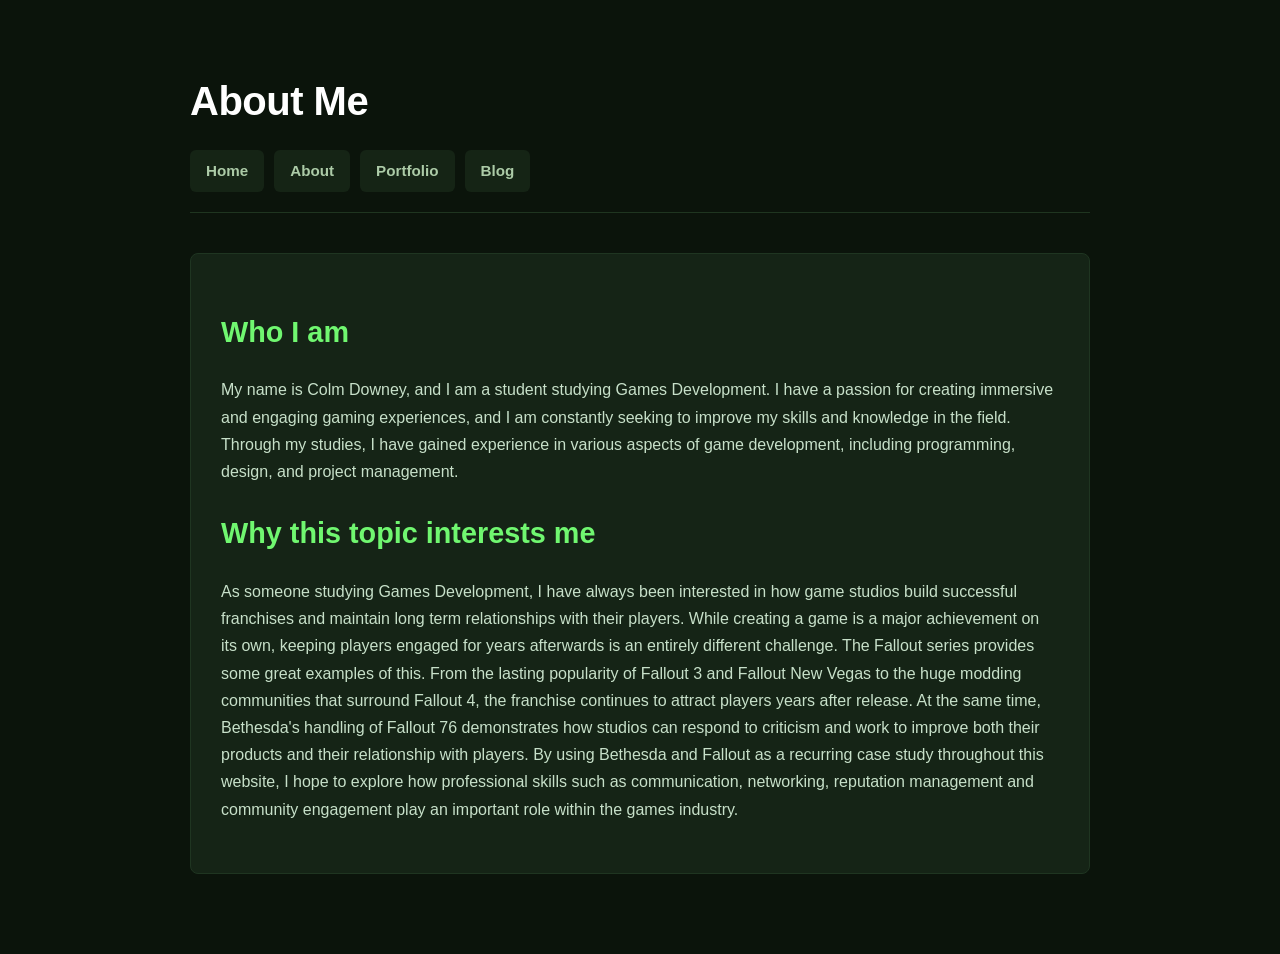
==== about.html @ 27c63dee "first commit" ====
<!DOCTYPE html>
<html lang="en">
<head>
    <meta charset="UTF-8">
    <meta name="viewport" content="width=device-width, initial-scale=1.0">
    <title>About Me</title>
    <link rel="stylesheet" href="/CSS/style.css">
</head>
<body>
<header>
    <h1>About Me</h1>
    <nav>
        <a href="../index.html">Home</a>
        <a href="../about.html">About</a>
        <a href="../portfolio.html">Portfolio</a>
        <a href="../blog.html">Blog</a>
    </nav>
</header>
<main>
    <h2>Who I am</h2>
    <p>
        My name is Colm Downey, and I am a student studying Games Development. I have a passion for creating immersive and engaging gaming experiences, and I am constantly seeking to improve my skills and knowledge in the field. Through my studies, I have gained experience in various aspects of game development, including programming, design, and project management.
    </p>
    <h2>Why this topic interests me</h2>
    <p>
        As someone studying Games Development, I have always been interested in how game studios build successful franchises and maintain long term relationships with their players. While creating a game is a major achievement on its own, keeping players engaged for years afterwards is an entirely different challenge. The Fallout series provides some great examples of this. From the lasting popularity of Fallout 3 and Fallout New Vegas to the huge modding communities that surround Fallout 4, the franchise continues to attract players years after release. At the same time, Bethesda's handling of Fallout 76 demonstrates how studios can respond to criticism and work to improve both their products and their relationship with players. By using Bethesda and Fallout as a recurring case study throughout this website, I hope to explore how professional skills such as communication, networking, reputation management and community engagement play an important role within the games industry.
    </p>
</main>
</body>
</html>
---- CSS/style.css ----
body {
    background: #0b140b;
    color: #eefaed;
    font-family: 'Segoe UI', Roboto, Helvetica, Arial, sans-serif;
    max-width: 900px;
    margin: 0 auto;
    padding: 40px 20px;
    line-height: 1.7;
}
header {
    border-bottom: 1px solid #1f3520;
    padding-bottom: 20px;
    margin-bottom: 40px;
}
h1 {
    color: #ffffff;
    font-size: 2.5rem;
    margin-bottom: 15px;
    font-weight: 700;
    letter-spacing: -0.5px;
}
h2 {
    color: #70f770; 
    font-size: 1.8rem;
    margin-bottom: 20px;
}
nav {
    display: flex;
    gap: 10px;
    margin-top: 15px;
}
nav a {
    text-decoration: none;
    color: #accba7;
    padding: 8px 16px;
    border-radius: 6px;
    background: #152415;
    font-weight: 600;
    font-size: 0.95rem;
    transition: all 0.2s ease-in-out;
}
nav a:hover {
    color: #ffffff;
    background: #46ff56;
    transform: translateY(-2px);
}
main {
    background: #152416;
    padding: 30px;
    border-radius: 8px;
    border: 1px solid #1f3521;
    margin-bottom: 40px;
}
p {
    margin-bottom: 20px;
    color: #c7e0c9;
}
ul {
    list-style: none;
    padding: 0;
}
ul li {
    margin-bottom: 12px;
}
ul li a {
    color: #a5ff95; 
    text-decoration: none;
    font-weight: 500;
    transition: color 0.2s ease;
}
ul li a:hover {
    color: #bfffcd;
    text-decoration: underline;
}
article {
    margin-bottom: 50px;
}
.blog-grid {
    display: flex;
    flex-direction: column;
    gap: 20px;
    margin-top: 25px;
}
.blog-card {
    background: #152417;
    border: 1px solid #1f3522;
    border-radius: 8px;
    transition: all 0.2s ease-in-out;
}
.blog-card a {
    display: block;
    padding: 20px;
    text-decoration: none;
}
.blog-card h3 {
    color: #a5ff95;
    margin: 0 0 8px 0;
    font-size: 1.3rem;
    transition: color 0.2s ease;
}
.blog-card p {
    color: #a7cbae;
    margin: 0;
    font-size: 0.95rem;
}
.blog-card:hover {
    transform: translateX(5px);
    border-color: #46ff56;
    background: #1c301e;
}
.blog-card:hover h3 {
    color: #ffffff;
}
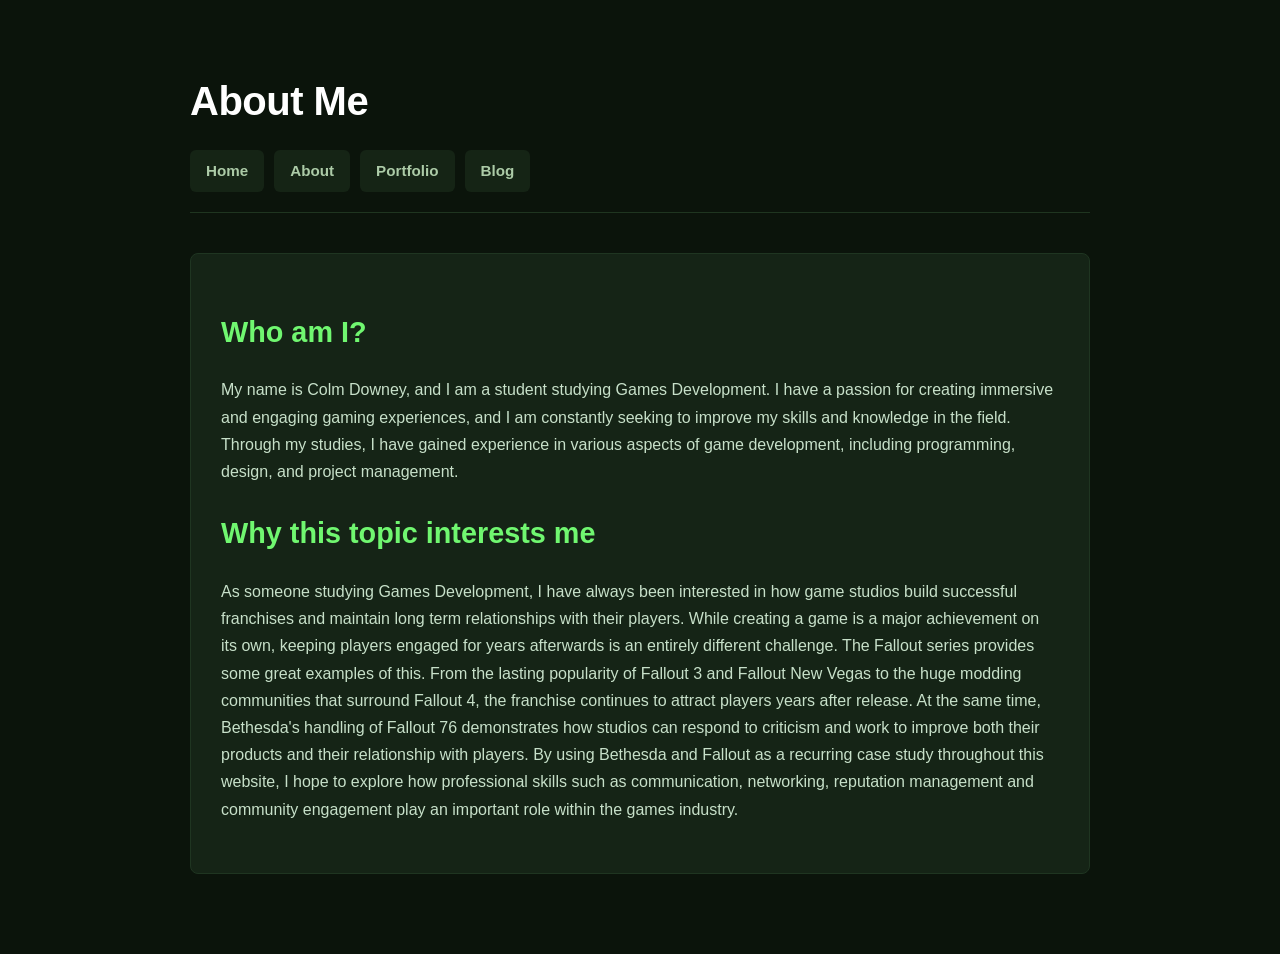
==== commit 8570f7b5: "Commit message: Update" ====
--- a/about.html
+++ b/about.html
@@ -17,7 +17,7 @@
     </nav>
 </header>
 <main>
-    <h2>Who I am</h2>
+    <h2>Who am I?</h2>
     <p>
         My name is Colm Downey, and I am a student studying Games Development. I have a passion for creating immersive and engaging gaming experiences, and I am constantly seeking to improve my skills and knowledge in the field. Through my studies, I have gained experience in various aspects of game development, including programming, design, and project management.
     </p>
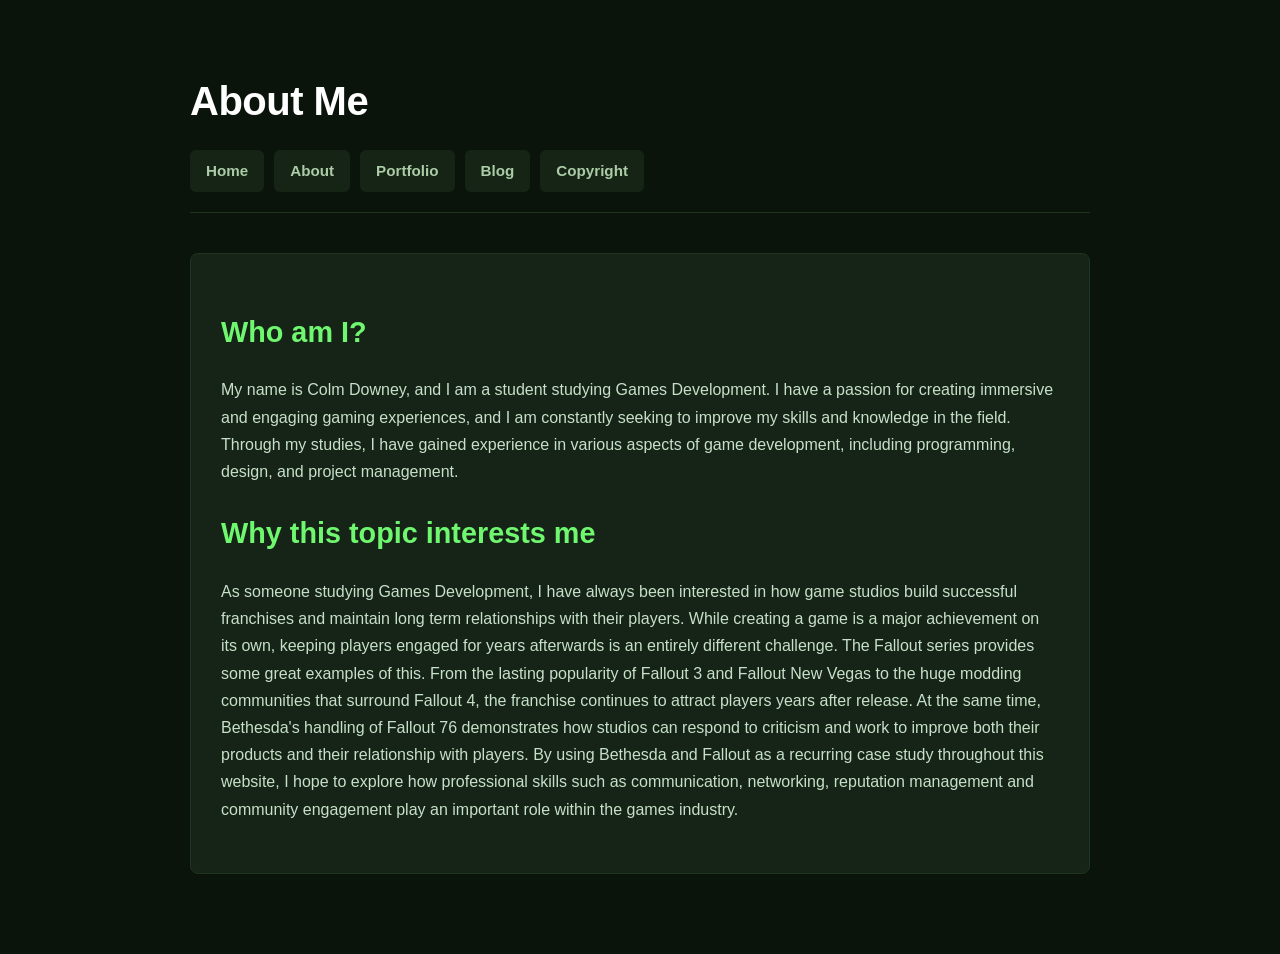
==== commit 047d1bae: "commit changes; Updated the copyright and added pics" ====
--- a/about.html
+++ b/about.html
@@ -14,6 +14,8 @@
         <a href="../about.html">About</a>
         <a href="../portfolio.html">Portfolio</a>
         <a href="../blog.html">Blog</a>
+        <a href="../copyrights&attributes.html">Copyright</a>
+
     </nav>
 </header>
 <main>
--- a/CSS/style.css
+++ b/CSS/style.css
@@ -110,4 +110,40 @@
 }
 .blog-card:hover h3 {
     color: #ffffff;
+}
+.fallout-image {
+    max-width: 2500px;
+    height: auto;
+    display: block;
+    margin: 10px auto; 
+}
+.bethesda-image {
+    max-width: 700px;
+    height: auto;
+    display: block; 
+    margin: 10px auto; 
+}
+.fallout-nv-image {
+    max-width: 700px;
+    height: auto;
+    display: block;
+    margin: 10px auto; 
+}
+.fallout-76-image {
+    max-width: 700px;
+    height: auto;
+    display: block;
+    margin: 10px auto; 
+}
+.linkedin-image {
+    max-width: 250px;
+    height: auto;
+    display: block;
+    margin: 50px auto; 
+}
+.github-image {
+    max-width: 250px;
+    height: auto;
+    display: block;
+    margin: 10px auto; 
 }
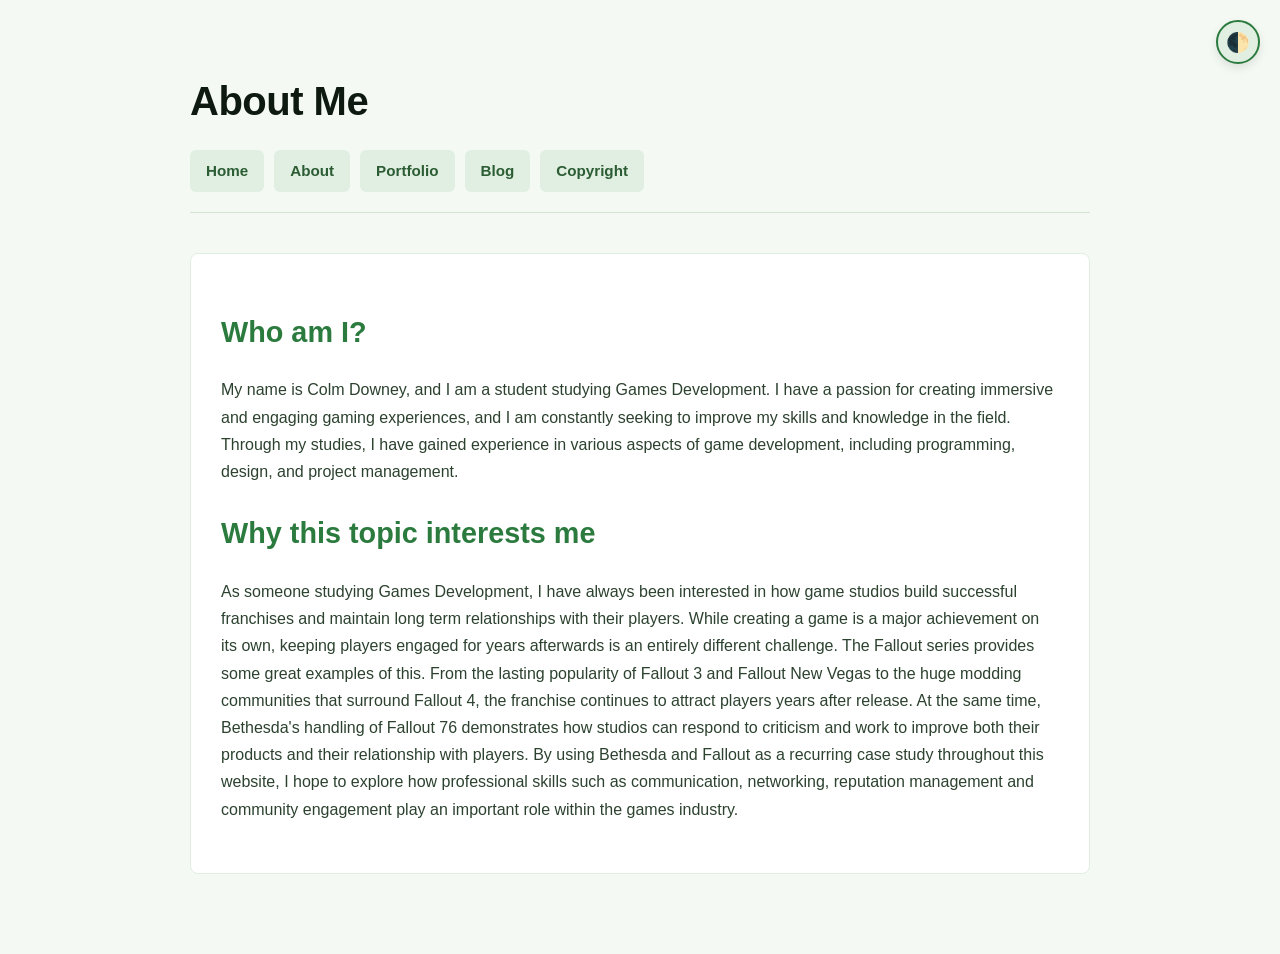
==== commit 7feb3d5e: "Commit Update: Added theme.js to all HTML files" ====
--- a/about.html
+++ b/about.html
@@ -5,6 +5,7 @@
     <meta name="viewport" content="width=device-width, initial-scale=1.0">
     <title>About Me</title>
     <link rel="stylesheet" href="/CSS/style.css">
+    <script src="theme.js"></script>
 </head>
 <body>
 <header>
--- a/CSS/style.css
+++ b/CSS/style.css
@@ -1,26 +1,103 @@
+:root {
+    --bg-body: #f4f9f4;
+    --text-body: #1b2e1c;
+    --border-header: #d2e4d3;
+    --text-h1: #0e1a0f;
+    --text-h2: #2b7a3e;
+    --text-nav: #2b5c33;
+    --bg-nav: #e1efe2;
+    --bg-nav-hover: #2b7a3e;
+    --text-nav-hover: #ffffff;
+    --bg-main: #ffffff;
+    --border-main: #e1efe2;
+    --shadow-main: rgba(43, 122, 62, 0.04);
+    --text-p: #2c422f;
+    --text-link: #1e6b30;
+    --text-link-hover: #0e3d19;
+    --bg-card: #ffffff;
+    --border-card: #e2eee3;
+    --text-card-h3: #2b7a3e;
+    --text-card-p: #4a634d;
+    --bg-card-hover: #f7fbf7;
+    --border-card-hover: #2b7a3e;
+    --shadow-card-hover: rgba(43, 122, 62, 0.08);
+    --text-card-h3-hover: #1e6b30;
+    --bg-toggle: #e1efe2;
+    --border-toggle: #2b7a3e;
+}
+[data-theme="dark"] {
+    --bg-body: #0b140b;
+    --text-body: #eefaed;
+    --border-header: #1f3520;
+    --text-h1: #ffffff;
+    --text-h2: #70f770;
+    --text-nav: #accba7;
+    --bg-nav: #152415;
+    --bg-nav-hover: #46ff56;
+    --text-nav-hover: #ffffff;
+    --bg-main: #152416;
+    --border-main: #1f3521;
+    --shadow-main: transparent;
+    --text-p: #c7e0c9;
+    --text-link: #a5ff95;
+    --text-link-hover: #bfffcd;
+    --bg-card: #152417;
+    --border-card: #1f3522;
+    --text-card-h3: #a5ff95;
+    --text-card-p: #a7cbae;
+    --bg-card-hover: #1c301e;
+    --border-card-hover: #46ff56;
+    --shadow-card-hover: transparent;
+    --text-card-h3-hover: #ffffff;
+    --bg-toggle: #152415;
+    --border-toggle: #46ff56;
+}
+#theme-toggle {
+    position: fixed;
+    top: 20px;
+    right: 20px;
+    z-index: 1000;
+    cursor: pointer;
+    font-size: 1.2rem;
+    padding: 10px;
+    border-radius: 50%;
+    width: 44px;
+    height: 44px;
+    display: flex;
+    align-items: center;
+    justify-content: center;
+    background: var(--bg-toggle);
+    border: 2px solid var(--border-toggle);
+    box-shadow: 0 4px 10px rgba(0,0,0,0.1);
+    transition: all 0.2s ease-in-out;
+}
+#theme-toggle:hover {
+    transform: scale(1.1);
+}
 body {
-    background: #0b140b;
-    color: #eefaed;
+    background: var(--bg-body);
+    color: var(--text-body);
     font-family: 'Segoe UI', Roboto, Helvetica, Arial, sans-serif;
     max-width: 900px;
     margin: 0 auto;
     padding: 40px 20px;
     line-height: 1.7;
+    transition: background 0.3s ease, color 0.3s ease;
 }
 header {
-    border-bottom: 1px solid #1f3520;
+    border-bottom: 1px solid var(--border-header);
     padding-bottom: 20px;
     margin-bottom: 40px;
 }
 h1 {
-    color: #ffffff;
+    color: var(--text-h1);
     font-size: 2.5rem;
     margin-bottom: 15px;
     font-weight: 700;
     letter-spacing: -0.5px;
 }
 h2 {
-    color: #70f770; 
+    color: var(--text-h2);
     font-size: 1.8rem;
     margin-bottom: 20px;
 }
@@ -31,29 +108,30 @@
 }
 nav a {
     text-decoration: none;
-    color: #accba7;
+    color: var(--text-nav);
     padding: 8px 16px;
     border-radius: 6px;
-    background: #152415;
+    background: var(--bg-nav);
     font-weight: 600;
     font-size: 0.95rem;
     transition: all 0.2s ease-in-out;
 }
 nav a:hover {
-    color: #ffffff;
-    background: #46ff56;
+    color: var(--text-nav-hover);
+    background: var(--bg-nav-hover);
     transform: translateY(-2px);
 }
 main {
-    background: #152416;
+    background: var(--bg-main);
     padding: 30px;
     border-radius: 8px;
-    border: 1px solid #1f3521;
+    border: 1px solid var(--border-main);
     margin-bottom: 40px;
+    box-shadow: var(--shadow-main);
 }
 p {
     margin-bottom: 20px;
-    color: #c7e0c9;
+    color: var(--text-p);
 }
 ul {
     list-style: none;
@@ -63,13 +141,13 @@
     margin-bottom: 12px;
 }
 ul li a {
-    color: #a5ff95; 
+    color: var(--text-link);
     text-decoration: none;
     font-weight: 500;
     transition: color 0.2s ease;
 }
 ul li a:hover {
-    color: #bfffcd;
+    color: var(--text-link-hover);
     text-decoration: underline;
 }
 article {
@@ -82,8 +160,8 @@
     margin-top: 25px;
 }
 .blog-card {
-    background: #152417;
-    border: 1px solid #1f3522;
+    background: var(--bg-card);
+    border: 1px solid var(--border-card);
     border-radius: 8px;
     transition: all 0.2s ease-in-out;
 }
@@ -93,24 +171,26 @@
     text-decoration: none;
 }
 .blog-card h3 {
-    color: #a5ff95;
+    color: var(--text-card-h3);
     margin: 0 0 8px 0;
     font-size: 1.3rem;
     transition: color 0.2s ease;
 }
 .blog-card p {
-    color: #a7cbae;
+    color: var(--text-card-p);
     margin: 0;
     font-size: 0.95rem;
 }
 .blog-card:hover {
     transform: translateX(5px);
-    border-color: #46ff56;
-    background: #1c301e;
+    border-color: var(--border-card-hover);
+    background: var(--bg-card-hover);
+    box-shadow: var(--shadow-card-hover);
 }
 .blog-card:hover h3 {
-    color: #ffffff;
-}
+    color: var(--text-card-h3-hover);
+}
+
 .fallout-image {
     max-width: 2500px;
     height: auto;
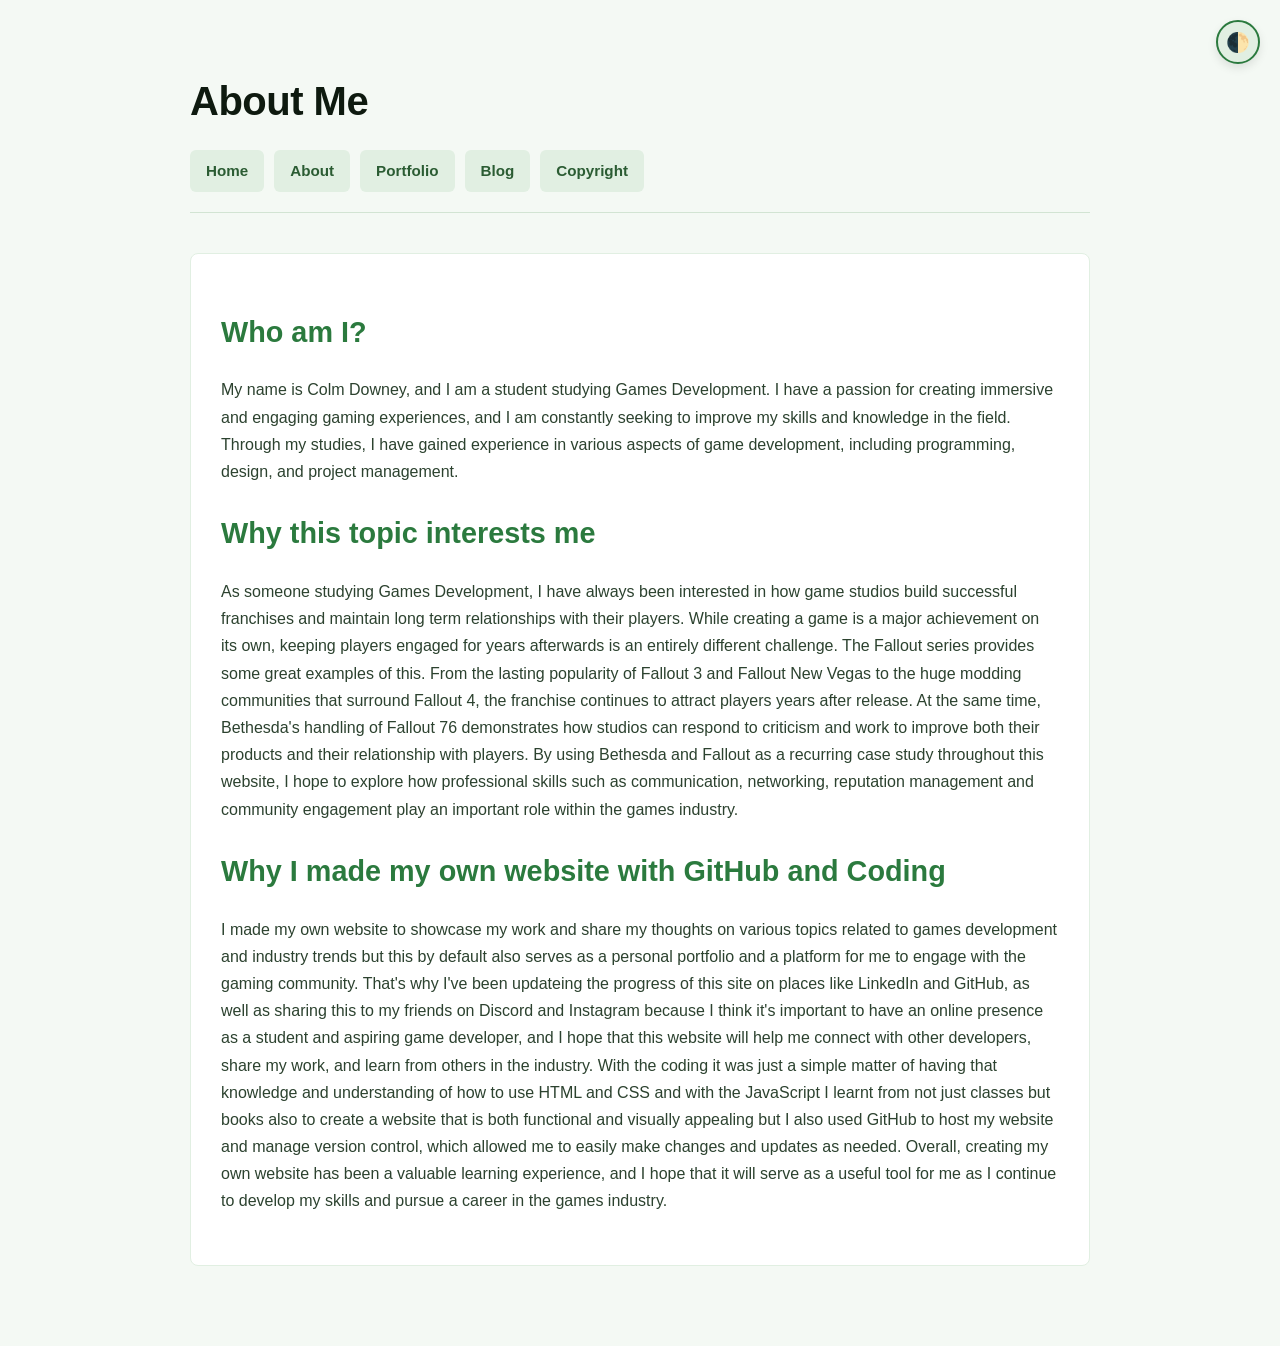
==== commit cf037391: "Commit Update: Updated copyright and attribution page with new contact email" ====
--- a/about.html
+++ b/about.html
@@ -28,6 +28,10 @@
     <p>
         As someone studying Games Development, I have always been interested in how game studios build successful franchises and maintain long term relationships with their players. While creating a game is a major achievement on its own, keeping players engaged for years afterwards is an entirely different challenge. The Fallout series provides some great examples of this. From the lasting popularity of Fallout 3 and Fallout New Vegas to the huge modding communities that surround Fallout 4, the franchise continues to attract players years after release. At the same time, Bethesda's handling of Fallout 76 demonstrates how studios can respond to criticism and work to improve both their products and their relationship with players. By using Bethesda and Fallout as a recurring case study throughout this website, I hope to explore how professional skills such as communication, networking, reputation management and community engagement play an important role within the games industry.
     </p>
+    <h2>Why I made my own website with GitHub and Coding</h2>
+    <p>
+        I made my own website to showcase my work and share my thoughts on various topics related to games development and industry trends but this by default also serves as a personal portfolio and a platform for me to engage with the gaming community. That's why I've been updateing the progress of this site on places like LinkedIn and GitHub, as well as sharing this to my friends on Discord and Instagram because I think it's important to have an online presence as a student and aspiring game developer, and I hope that this website will help me connect with other developers, share my work, and learn from others in the industry. With the coding it was just a simple matter of having that knowledge and understanding of how to use HTML and CSS and with the JavaScript I learnt from not just classes but books also to create a website that is both functional and visually appealing but I also used GitHub to host my website and manage version control, which allowed me to easily make changes and updates as needed. Overall, creating my own website has been a valuable learning experience, and I hope that it will serve as a useful tool for me as I continue to develop my skills and pursue a career in the games industry.
+    </p>
 </main>
 </body>
 </html>
--- a/CSS/style.css
+++ b/CSS/style.css
@@ -190,7 +190,6 @@
 .blog-card:hover h3 {
     color: var(--text-card-h3-hover);
 }
-
 .fallout-image {
     max-width: 2500px;
     height: auto;
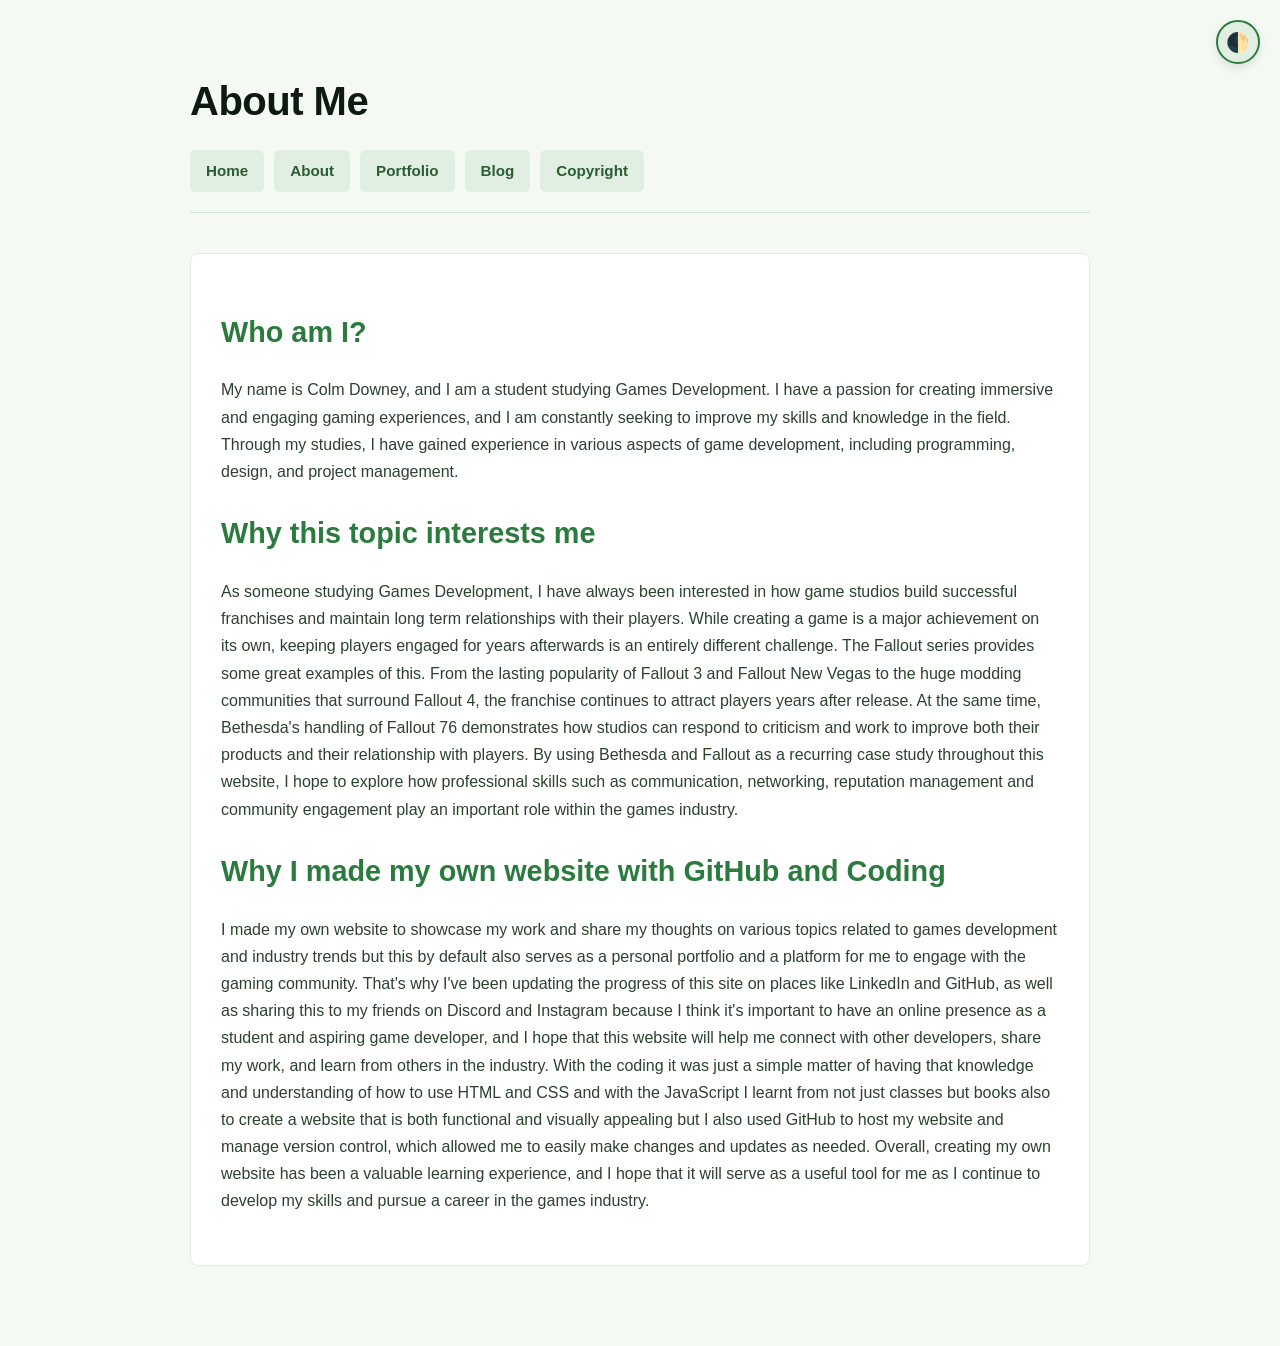
==== commit a22586ed: "Commit Update: FIX!" ====
--- a/about.html
+++ b/about.html
@@ -4,18 +4,18 @@
     <meta charset="UTF-8">
     <meta name="viewport" content="width=device-width, initial-scale=1.0">
     <title>About Me</title>
-    <link rel="stylesheet" href="/CSS/style.css">
+    <link rel="stylesheet" href="CSS/style.css">
     <script src="theme.js"></script>
 </head>
 <body>
 <header>
     <h1>About Me</h1>
     <nav>
-        <a href="../index.html">Home</a>
-        <a href="../about.html">About</a>
-        <a href="../portfolio.html">Portfolio</a>
-        <a href="../blog.html">Blog</a>
-        <a href="../copyrights&attributes.html">Copyright</a>
+        <a href="index.html">Home</a>
+        <a href="about.html">About</a>
+        <a href="portfolio.html">Portfolio</a>
+        <a href="blog.html">Blog</a>
+        <a href="copyrights&attributes.html">Copyright</a>
 
     </nav>
 </header>
@@ -30,7 +30,7 @@
     </p>
     <h2>Why I made my own website with GitHub and Coding</h2>
     <p>
-        I made my own website to showcase my work and share my thoughts on various topics related to games development and industry trends but this by default also serves as a personal portfolio and a platform for me to engage with the gaming community. That's why I've been updateing the progress of this site on places like LinkedIn and GitHub, as well as sharing this to my friends on Discord and Instagram because I think it's important to have an online presence as a student and aspiring game developer, and I hope that this website will help me connect with other developers, share my work, and learn from others in the industry. With the coding it was just a simple matter of having that knowledge and understanding of how to use HTML and CSS and with the JavaScript I learnt from not just classes but books also to create a website that is both functional and visually appealing but I also used GitHub to host my website and manage version control, which allowed me to easily make changes and updates as needed. Overall, creating my own website has been a valuable learning experience, and I hope that it will serve as a useful tool for me as I continue to develop my skills and pursue a career in the games industry.
+        I made my own website to showcase my work and share my thoughts on various topics related to games development and industry trends but this by default also serves as a personal portfolio and a platform for me to engage with the gaming community. That's why I've been updating the progress of this site on places like LinkedIn and GitHub, as well as sharing this to my friends on Discord and Instagram because I think it's important to have an online presence as a student and aspiring game developer, and I hope that this website will help me connect with other developers, share my work, and learn from others in the industry. With the coding it was just a simple matter of having that knowledge and understanding of how to use HTML and CSS and with the JavaScript I learnt from not just classes but books also to create a website that is both functional and visually appealing but I also used GitHub to host my website and manage version control, which allowed me to easily make changes and updates as needed. Overall, creating my own website has been a valuable learning experience, and I hope that it will serve as a useful tool for me as I continue to develop my skills and pursue a career in the games industry.
     </p>
 </main>
 </body>
--- a/CSS/style.css
+++ b/CSS/style.css
@@ -225,4 +225,94 @@
     height: auto;
     display: block;
     margin: 10px auto; 
+}
+.fallout-4-image {
+    max-width: 750px;
+    height: auto;
+    display: block;
+    margin: 10px auto; 
+}
+.nexus-mods-logo {
+    max-width: 500px;
+    height: auto;
+    display: block;
+    margin: 10px auto; 
+}
+.discord-logo {
+    max-width: 350px;
+    height: auto;
+    display: block;
+    margin: 10px auto; 
+}
+.fallout-london-image {
+    max-width: 600px;
+    height: auto;
+    display: block;
+    margin: 10px auto; 
+}
+.itch-io-logo {
+    max-width: 600px;
+    height: auto;
+    display: block;
+    margin: 10px auto; 
+}
+.dovetail-games-logo {
+    max-width: 600px;
+    height: auto;
+    display: block;
+    margin: 10px auto; 
+}
+.rivet-games-logo {
+    max-width: 525px;
+    height: auto;
+    display: block;
+    margin: 10px auto; 
+}
+.blazing-griffin-logo {
+    max-width: 525px;
+    height: auto;
+    display: block;
+    margin: 10px auto; 
+}
+.the-4j-studios-logo {
+    max-width: 525px;
+    height: auto;
+    display: block;
+    margin: 10px auto; 
+}
+.reddit-logo{
+    max-width: 500px;
+    height: auto;
+    display: block;
+    margin: 10px auto; 
+}
+.fallout-pipboy-image{
+    max-width: 700px;
+    height: auto;
+    display: block;
+    margin: 10px auto;
+}
+.fallout-new-york{
+    max-width: 650px;
+    height: auto;
+    display: block;
+    margin: 10px auto;
+}
+.Super-Shooter-Duper-Game-Screenshot{
+    max-width: 650px;
+    height: auto;
+    display: block;
+    margin: 10px auto;
+}
+.OOP-Platform-Game-Screenshot{
+    max-width: 650px;
+    height: auto;
+    display: block;
+    margin: 10px auto;
+}
+.Graded-Unit-Menu-Screen{
+    max-width: 650px;
+    height: auto;
+    display: block;
+    margin: 10px auto;
 }
